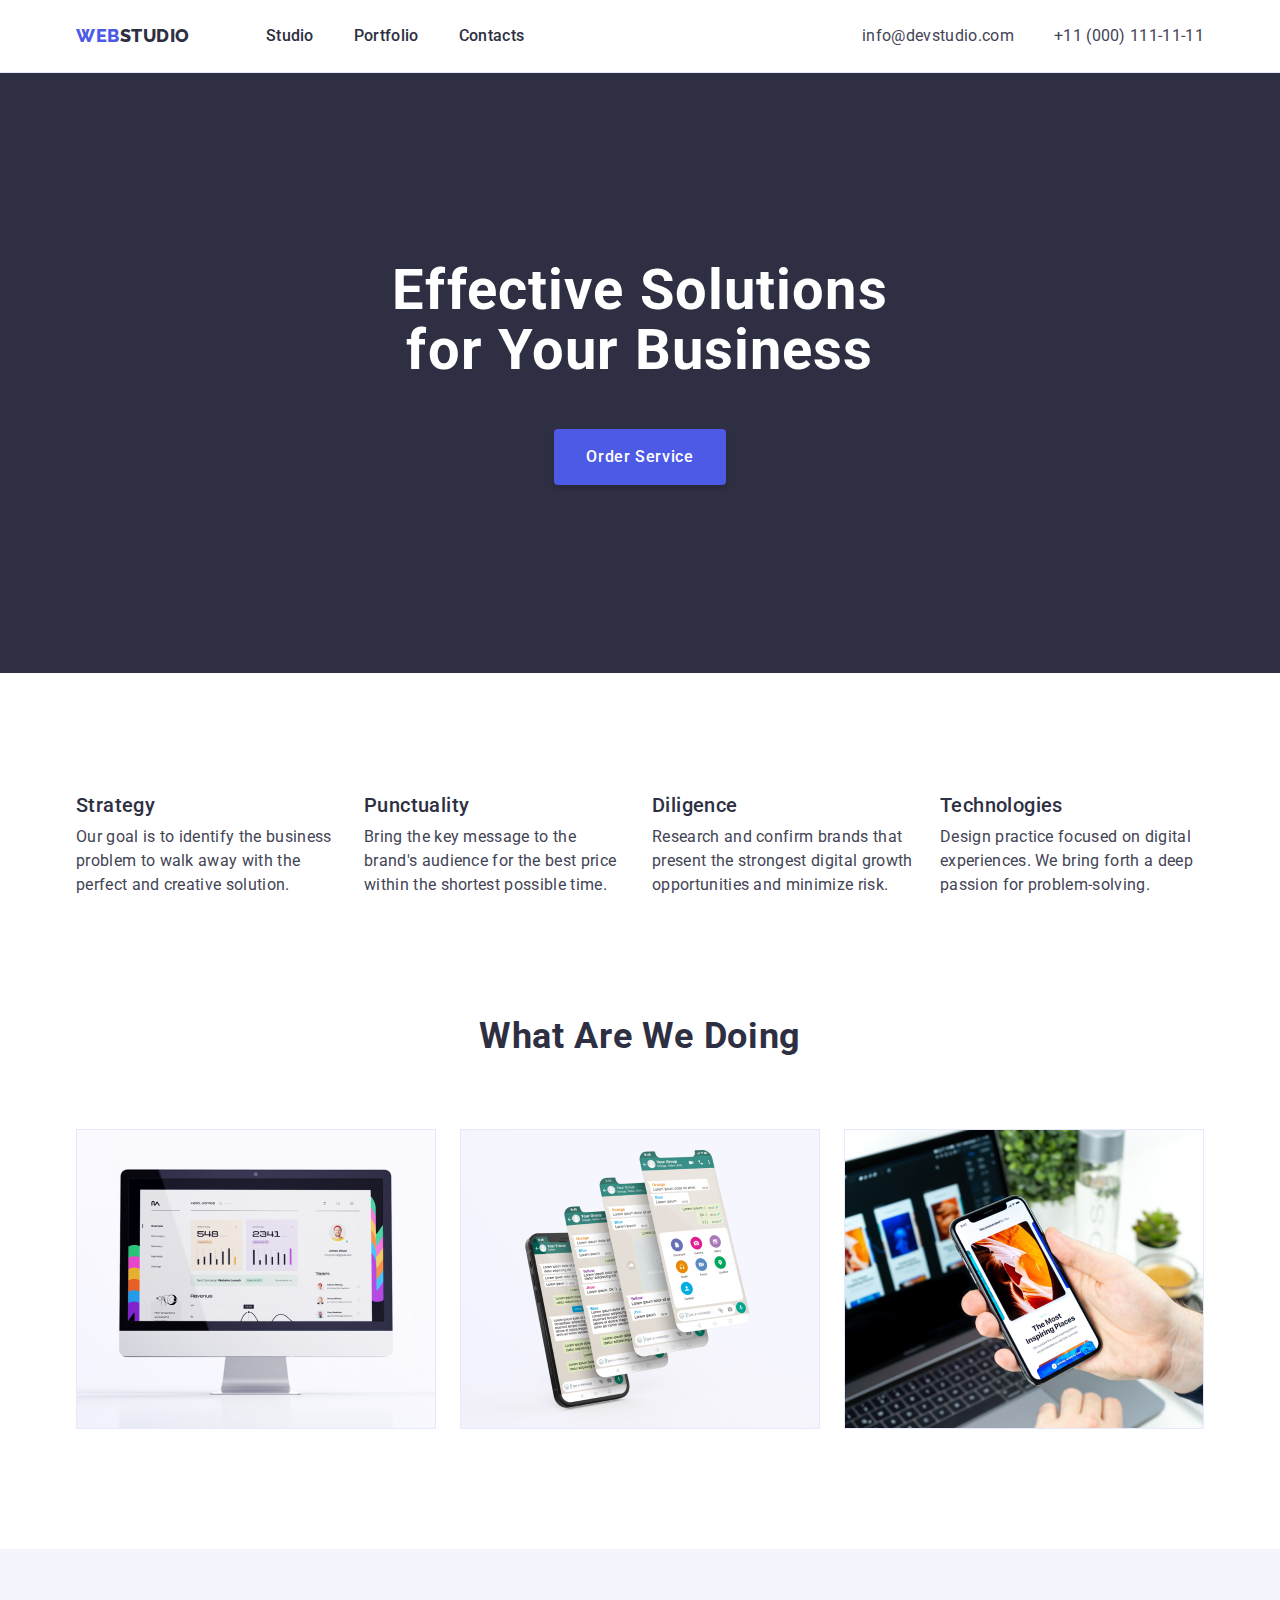
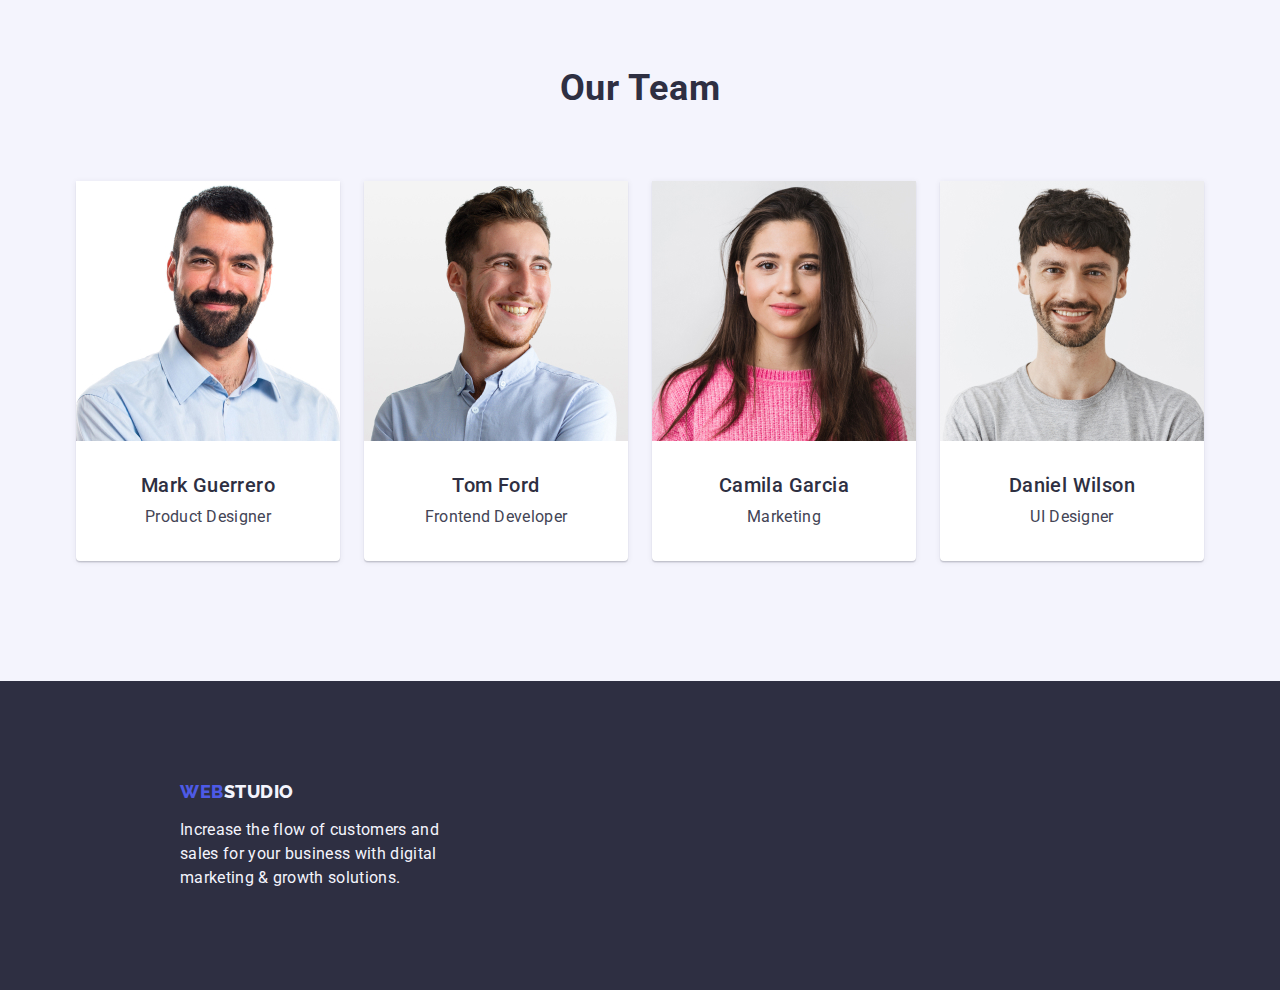
==== index.html @ e99a3bf4 "Initial commit" ====
<!DOCTYPE html>
<html lang="en">
  <head>
    <meta charset="UTF-8" />
    <meta name="viewport" content="width=device-width, initial-scale=1.0" />
    <title>Studio</title>
    <link rel="preconnect" href="https://fonts.googleapis.com" />
    <link rel="preconnect" href="https://fonts.gstatic.com" crossorigin />
    <link
      href="https://fonts.googleapis.com/css2?family=Raleway:wght@800&family=Roboto:wght@400;500;700;900&display=swap"
      rel="stylesheet"
    />
    <!-- Normalize -->
    <link
      rel="stylesheet"
      href="https://cdn.jsdelivr.net/npm/modern-normalize@2.0.0/modern-normalize.min.css"
    />
    <link rel="stylesheet" href="./css/styles.css"/>
  </head>
  <body>
    <!-- header -->
    <header class="header">
        
        <!-- navigation -->
        <div class="container header-div">
      <nav class="navigator">
        <a class="logo-header link" href="./index.html">Web<span class="logo-color">Studio</span></a>
        <ul class="menu list">
          <li class="menu-item"><a class="menu-link link" href="./index.html" >Studio</a></li>
          <li class="menu-item"><a class="menu-link link" href="./portfolio.html">Portfolio</a></li>
          <li class="menu-item"><a class="menu-link link" href="">Contacts</a></li>
        </ul>
      </nav>
      <address class="contact">
        <ul class="contact-list list">
          <li class="contact-item"><a class="contact-link link" href="mailto:info@devstudio.com">info@devstudio.com</a></li>
          <li class="contact-item"><a class="contact-link link" href="tel:+110001111111">+11 (000) 111-11-11</a></li>
        </ul>
      </address>
    </div>
    </header>
    <main>
        <!-- hero -->
      <section class="hero">
        <div class="container">
        <h1 class="hero-title">Effective Solutions for Your Business</h1>
        <button class="hero-button" type="button">Order Service</button>
      </div>
      </section>
      <!-- advantages -->
      <section class="advantages">
        <div class="container">
        <h2 class="advantages-title visually-hidden">our advantages</h2>
        <ul class="advantages-list list">
          <li class="advantages-item">
            <h3 class="subtitle">Strategy</h3>
            <p class="item-desc">
              Our goal is to identify the business problem to walk away with the
              perfect and creative solution.
            </p>
          </li>
          <li class="advantages-item">
            <h3 class="subtitle">Punctuality</h3>
            <p class="item-desc">
              Bring the key message to the brand's audience for the best price
              within the shortest possible time.
            </p>
          </li>
          <li class="advantages-item">
            <h3 class="subtitle">Diligence</h3>
            <p class="item-desc">
              Research and confirm brands that present the strongest digital
              growth opportunities and minimize risk.
            </p>
          </li>
          <li class="advantages-item">
            <h3 class="subtitle">Technologies</h3>
            <p class="item-desc">
              Design practice focused on digital experiences. We bring forth a
              deep passion for problem-solving.
            </p>
          </li>
        </ul>
      </div>
      </section>
      <!-- our work -->
      <section class="work">
        <div class="container">
        <h2 class="work-title">What are we doing</h2>
        <ul class="work-list list">
          <li class="work-item">
            <img class="work-pic"
              src="./images/main/img1.jpg"
              alt="image on display"
              width="360"
              height="300"
            />
          </li>
          <li class="work-item">
            <img class="work-pic"
              src="./images/main/img2.jpg"
              alt="image on phone display"
              width="360"
              height="300"
            />
          </li>
          <li class="work-item">
            <img class="work-pic"
              src="./images/main/img3.jpg"
              alt="image of notebook and phone"
              width="360"
              height="300"
            />
          </li>
        </ul>
      </div>
      </section>

      <!-- our team -->
      <section class="team">
        <div class="container">
        <h2 class="team-title">Our Team</h2>
        <ul class="team-list list">
          <li class="team-item">
            <img
              class="team-pic"
              src="./images/ourteam/photo.jpg"
              alt="Photo of emploiy"
              width="264"
              height="260"
            />
            <div class="team-card">
              <h3 class="team-subtitle">Mark Guerrero</h3>
              <p class="subtitle-desc">Product Designer</p>
            </div>
          </li>
          <li class="team-item">
            <img
              class="team-pic"
              src="./images/ourteam/photo1.jpg"
              alt="Photo of emploiy"
              width="264"
              height="260"
            />
            <div class="team-card">
              <h3 class="team-subtitle">Tom Ford</h3>
              <p class="subtitle-desc">Frontend Developer</p>
            </div>
          </li>
          <li class="team-item">
            <img
              class="team-pic"
              src="./images/ourteam/photo2.jpg"
              alt="Photo of emploiy"
              width="264"
              height="260"
            />
            <div class="team-card">
              <h3 class="team-subtitle">Camila Garcia</h3>
              <p class="subtitle-desc">Marketing</p>
            </div>
          </li>
          <li class="team-item">
            <img
              class="team-pic"
              src="./images/ourteam/photo3.jpg"
              alt="Photo of emploiy"
              width="264"
              height="260"
            />
            <div class="team-card">
              <h3 class="team-subtitle">Daniel Wilson</h3>
              <p class="subtitle-desc">UI Designer</p>
            </div>
          </li>
        </ul>
      </div>
      </section>
    </main>
    <!-- footer -->
    <footer class="footer">
      <div class="container footer-left">
      <a class="logo-footer link" href="./index.html"
        >Web<span class="logo-color-white">Studio</span></a>
          <p class="footer-text">
            Increase the flow of customers and sales for your business with
            digital marketing & growth solutions.
          </p>
        
      </div>
    </footer>
  </body>
</html>
---- css/styles.css ----
:root {
  /* Colors */
  --primary-brand: #4D5AE5;
  --pressed-state: #404BBF;
  --dark: #2E2F42;
  --success: #31D0AA;
  --text: #434455;
  --subtitle-text: #8E8F99;
  --accent: #ECF1F4;
  --accent-secondary: #e7e9fc;
  --light: #F4F4FD;
  --modal-overlay: rgba(46, 47, 66, 0.4);
  --hero-background: rgba(46, 47, 66, 0.7);
  --white-background: #ffffff;
  --modal-background: #FCFCFC;

  --indent: 24px;
  /* --items: 3; */
  /* fonts */
  --primary-font: 'Roboto', sans-serif;
}

/* basic style */
body {
  font-family: var(--primary-font);
  color: var(--text, #434455);
  background-color: var(--white-background, #ffffff);
}

h1,
h2,
h3,
h4,
h5,
h6 {
  color: var(--dark, #2E2F42);
}

h1,
h2,
h3,
h4,
h5,
h6,
p {
  margin: 0;
}

a {
  text-decoration: none;
  color: currentColor;
}

ul {
  list-style: none;
  padding: 0;
  margin: 0;
}

.img {
  display: block;
  max-width: 100%;
  height: auto;
}

button {
  font-family: inherit;
  color: inherit;
  cursor: pointer;
}

.link {
  text-decoration: none;

}

.list {
  list-style: none;
  margin: 0;
  padding: 0;
}

img {
  display: block;
  /* width: 100%;
    height: auto; */
}

.visually-hidden {
  position: absolute;
  white-space: nowrap;
  width: 1px;
  height: 1px;
  overflow: hidden;
  border: 0;
  padding: 0;
  clip: rect(0 0 0 0);
  clip-path: inset(50%);
  margin: -1px;
}

.container {
  width: 1158px;
  padding-left: 15px;
  padding-right: 15px;
  margin-left: auto;
  margin-right: auto;
}

/* flex grid */
.card-set {
  display: flex;
  flex-wrap: wrap;
  gap: var(--indent)
}

.card-set-items {
  flex-basis: calc((100% - var(--indent) * (var(--items) - 1) / var(--items)));
}

/* header */

.header {
  border-bottom: 1px solid #e7e9fc;
}

.header-div {
  display: flex;
  align-items: center;
  /* padding-bottom: 24px;
padding-top: 24px; */

}

.logo-header {
  font-family: 'Raleway', sans-serif;
  color: var(--primary-brand, #4D5AE5);
  font-size: 18px;
  font-weight: 800;
  line-height: 1.17;
  letter-spacing: 0.03em;
  text-transform: uppercase;
  margin-right: 76px;
  padding-bottom: 24px;
  padding-top: 24px;
}

.logo-color {
  color: var(--dark, #2E2F42);
}


.navigator {
  display: flex;
  align-items: center;

  /* padding-bottom: 24px;
padding-top: 24px; */


}

.menu {
  display: flex;
  gap: 40px;
}

.menu-item {

}

.menu-link {

  font-size: 16px;
  font-weight: 500;
  line-height: 1.5;
  letter-spacing: 0.02em;
  color: var(--dark, #2E2F42);

  padding-top: 24px;
  padding-bottom: 24px;
}

.menu-link:hover,
.menu-link:focus {
  color: var(--pressed-state, #404BBF);
}

.contact {
  font-style: normal;
  margin-left: auto;
}

.contact-list {
  display: flex;
  gap: 40px;
}

.contact-item {
  padding-top: 24px;
  padding-bottom: 24px;
}

.contact-link {
  font-size: 16px;
  line-height: 24px;
  letter-spacing: 0.32px;
  color: var(--text, #434455);
}

.contact-link:hover,
.contact-link:focus {
  color: var(--pressed-state, #404BBF);
}

/* HERO */
.hero {
  background-color: var(--dark, #2E2F42);
  padding-bottom: 188px;
  padding-top: 188px;
}

.hero-title {
  font-size: 56px;
  font-weight: 700;
  line-height: 1.07;
  letter-spacing: 0.02em;
  color: var(--white-background, #FFF);
  text-align: center;

  max-width: 496px;
  text-align: center;
  margin-left: auto;
  margin-right: auto;
  margin-bottom: 48px;
}

.hero-button {
  font-size: 16px;
  font-weight: 500;
  line-height: 1.5;
  letter-spacing: 0.04em;
  color: var(--white-background, #FFF);
  background-color: var(--primary-brand, #4D5AE5);

  display: block;
  padding: 16px 32px;
  min-width: 169px;
  height: 56px;
  margin-left: auto;
  margin-right: auto;
  border: none;
  border-radius: 4px;
  background: var(--iris, #4D5AE5);
  box-shadow: 0px 4px 4px 0px rgba(0, 0, 0, 0.15);
}

.hero-button:hover,
.hero-button:focus {
  background-color: var(--pressed-state, #404BBF);
}

/* Advantages */
.advantages {
  padding-top: 120px;
  padding-bottom: 120px;

}

.advantages-title {}

.advantages-list {
  display: flex;
  gap: 24px;

}

.advantages-item {
  flex-basis: calc((100% - 72px) / 4);
}

.subtitle {
  font-size: 20px;
  font-weight: 500;
  line-height: 1.2;
  letter-spacing: 0.02em;
  margin-bottom: 8px;
}

.item-desc {
  font-size: 16px;
  line-height: 1.5;
  letter-spacing: 0.02em;
}

/* Our works */
.work {
  padding-bottom: 120px;
}

.work-title {
  text-align: center;
  font-size: 36px;
  font-weight: 700;
  line-height: 1.11;
  letter-spacing: 0.02em;
  text-transform: capitalize;

  margin-bottom: 72px;
  margin-left: auto;
  margin-right: auto;
}

.work-list {
  display: flex;
  gap: 24px;
}

.work-item {
  flex-basis: calc((100% - 3 * 16px) / 3);
}

.work-pic {}


/* Our team */
.team {
  background-color: var(--light, #F4F4FD);
  padding-top: 120px;
  padding-bottom: 120px;
}

.team-title {
  text-align: center;
  font-size: 36px;
  font-weight: 700;
  line-height: 1.11;
  letter-spacing: 0.02em;
  text-transform: capitalize;
  margin-bottom: 72px;
}

.team-list {
  display: flex;
  gap: 24px;
}

.team-item {
  flex-basis: calc((100% - 3 * 24px) / 4);
  background-color: var(--white-background, #ffffff);
  box-shadow: 0px 2px 1px 0px rgba(46, 47, 66, 0.08), 0px 1px 1px 0px rgba(46, 47, 66, 0.16), 0px 1px 6px 0px rgba(46, 47, 66, 0.08);
  border-radius: 0px 0px 4px 4px;
}

.img {
  display: block;
}


/* .team-pic {
} */
.team-subtitle {
  text-align: center;
  font-size: 20px;
  font-weight: 500;
  line-height: 1.2;
  letter-spacing: 0.02em;

  margin-bottom: 8px;
}

.subtitle-desc {
  text-align: center;
  font-size: 16px;
  line-height: 1.5;
  letter-spacing: 0.02em;
}

.team-card {
  padding: 32px 16px;
}

/* footer */
.footer {
  background-color: var(--dark, #2E2F42);
  padding-top: 100px;
  padding-bottom: 100px;
}

.logo-footer {
  font-family: 'Raleway', sans-serif;
  color: var(--primary-brand, #4D5AE5);
  font-size: 18px;
  font-weight: 800;
  line-height: 1.17;
  letter-spacing: 0.03em;
  text-transform: uppercase;

  display: inline-block;
  margin-bottom: 16px;
}

.logo-color-white {
  color: var(--light, #F4F4FD)
}

.footer-text {
  color: var(--light, #F4F4FD);
  font-size: 16px;
  line-height: 1.5;
  letter-spacing: 0.02em;

  max-width: 264px;
}

.footer-left {
  margin-left: 165px;
}

/* portfolio */
.portfolio {
  padding-top: 96px;
  padding-bottom: 120px;
}
.main-title {}

.menu-list {
  display: flex;
  gap: 24px;
  margin-bottom: 72px;
  justify-content: center; 
}

.menu-items {
  
}

.menu-btn-item {
  color: var(--primary-brand, #4D5AE5);
  background-color: var(--light, #F4F4FD);
  border: 1px solid var(--accent-secondary, #e7e9fc);
  border-radius: 4px; 
  padding: 12px 24px;

  text-align: center;
  font-size: 16px;
  font-weight: 500;
  line-height: 1.5;
  letter-spacing: 0.04em;
 
}

.menu-btn-item:hover,
.menu-btn-item:focus {
  color: var(--white-background, #FFF);
  background-color: var(--pressed-state, #404BBF);
  border: 1px solid transparent;
}

/* gallery */

.gallety-list {
  display: flex;
  flex-wrap: wrap;
  column-gap: 24px;
  row-gap: 48px; 
}

.gallety-item {
  width: calc((100% - 48px) / 3)
}

.gallery-img {}

.gallery-box {
  padding: 32px 16px;
  border: 1px solid #e7e9fc;
  border-top: none; 
}

.gallery-title {
  font-size: 20px;
  font-weight: 500;
  line-height: 1.2;
  letter-spacing: 0.02em;
  margin-bottom: 8px
}

.gallery-desc {
  font-size: 16px;
  line-height: 1.5;
  letter-spacing: 0.02em;

}
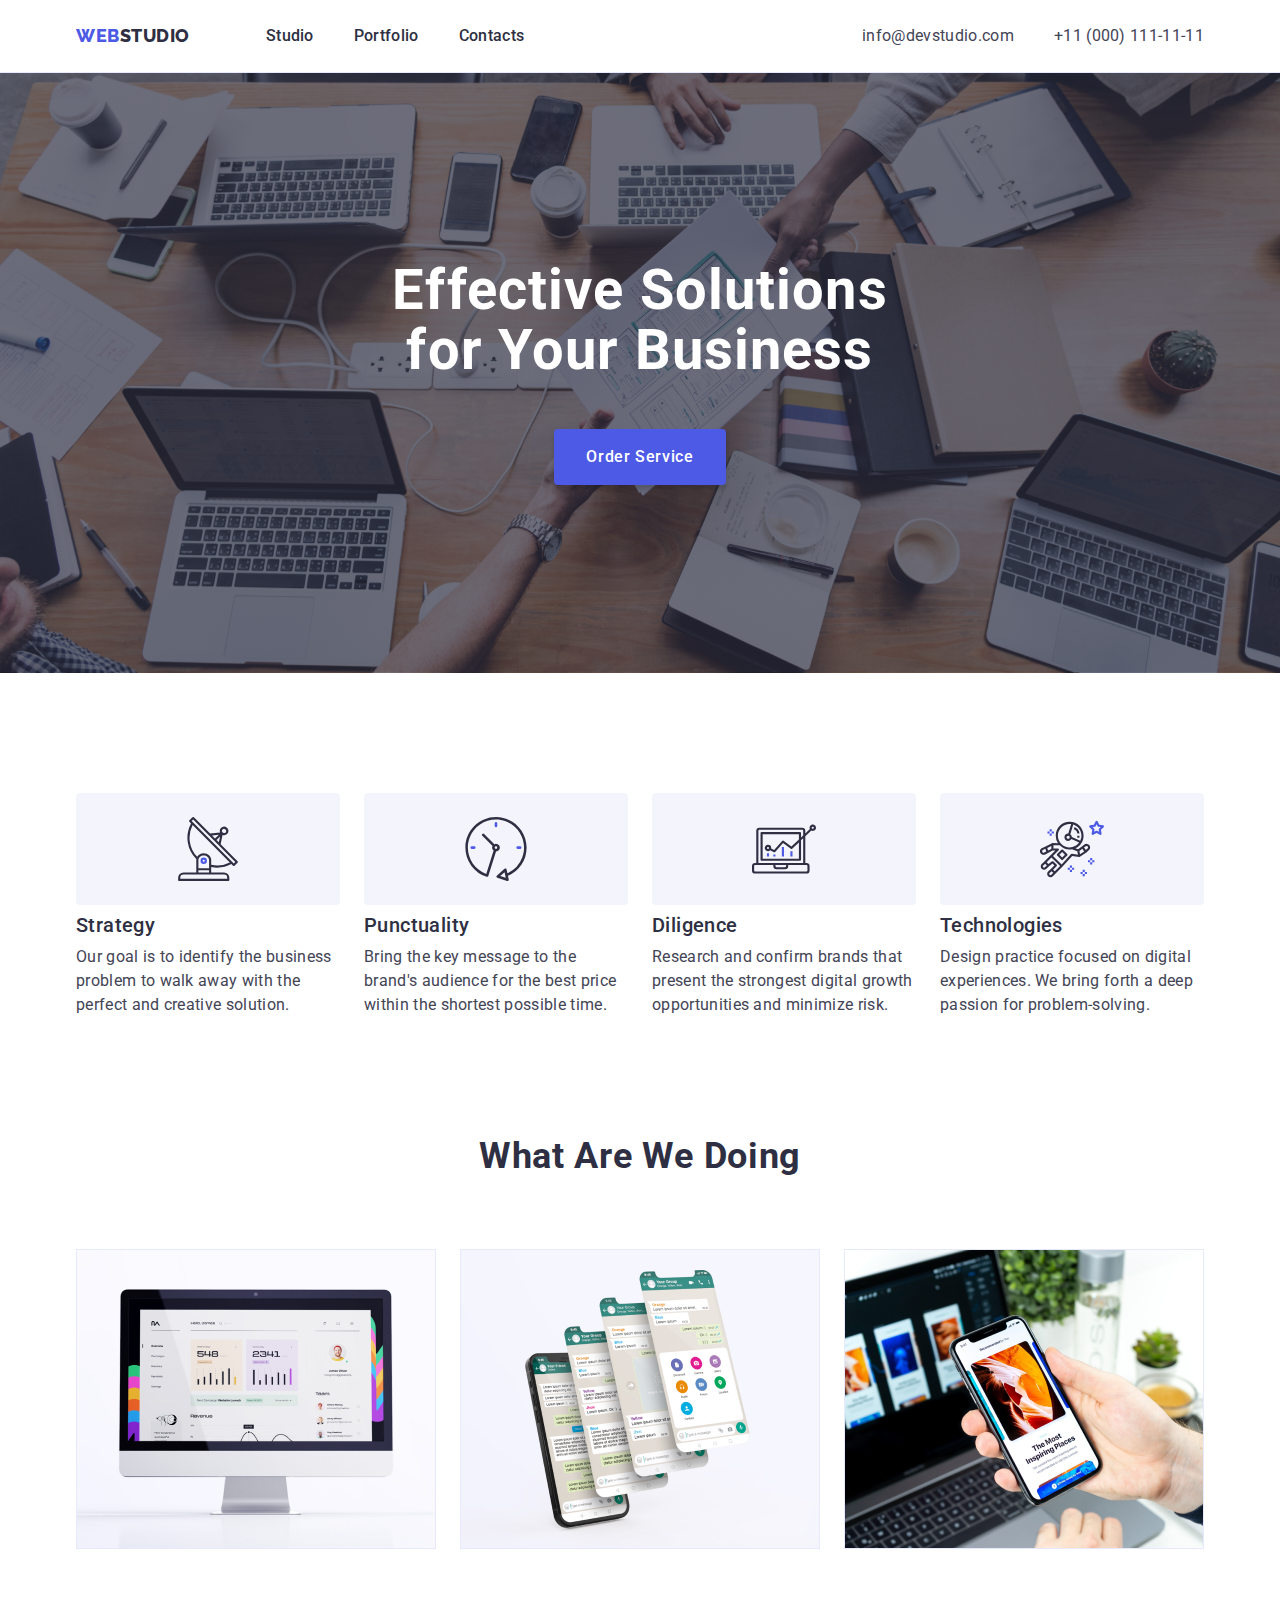
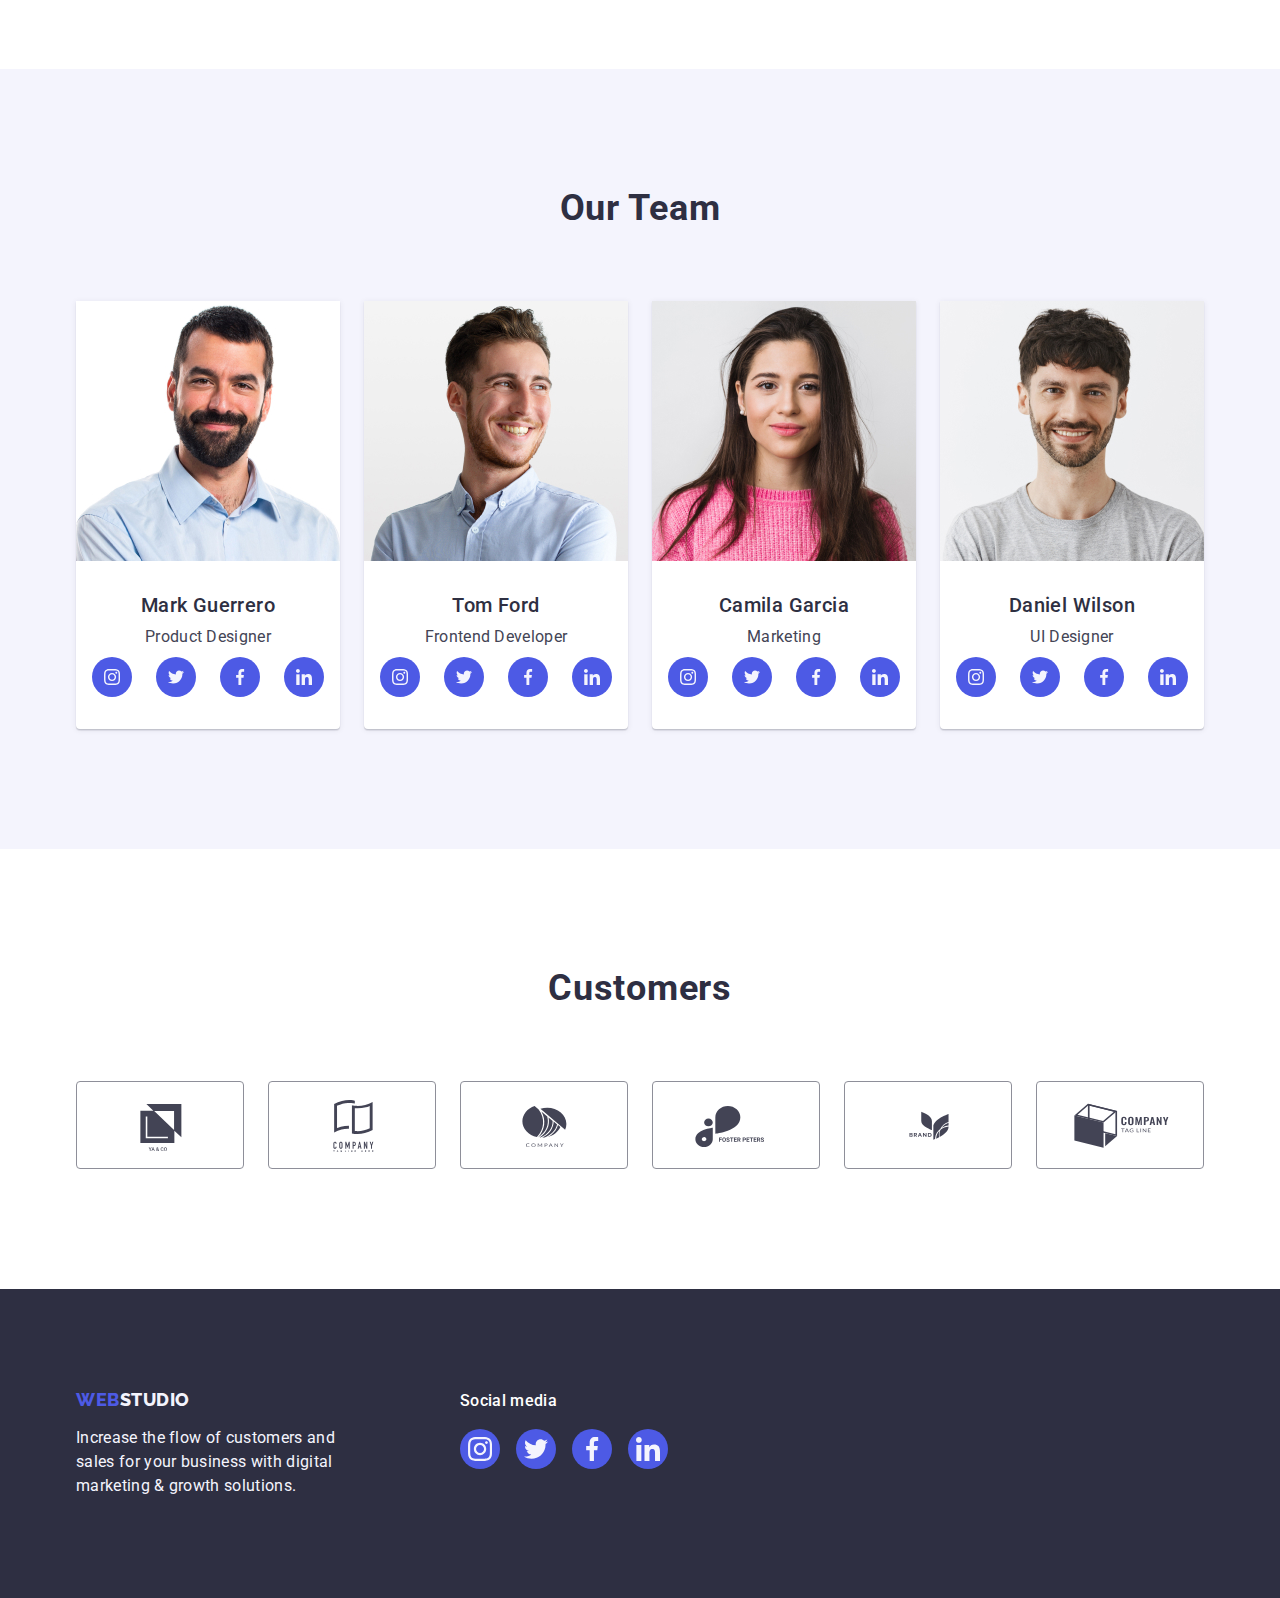
==== commit 2d0ce75a: "icons" ====
--- a/index.html
+++ b/index.html
@@ -53,6 +53,11 @@
         <h2 class="advantages-title visually-hidden">our advantages</h2>
         <ul class="advantages-list list">
           <li class="advantages-item">
+            <div class="advantages-pic">
+              <svg class="advantages-icon" width="64" height="64">
+                <use href="./images/icons.svg#antenna"></use>
+              </svg>
+            </div>
             <h3 class="subtitle">Strategy</h3>
             <p class="item-desc">
               Our goal is to identify the business problem to walk away with the
@@ -60,6 +65,11 @@
             </p>
           </li>
           <li class="advantages-item">
+            <div class="advantages-pic">
+              <svg class="advantages-icon" width="64" height="64">
+                <use href="./images/icons.svg#clock"></use>
+              </svg>
+            </div>
             <h3 class="subtitle">Punctuality</h3>
             <p class="item-desc">
               Bring the key message to the brand's audience for the best price
@@ -67,6 +77,11 @@
             </p>
           </li>
           <li class="advantages-item">
+            <div class="advantages-pic">
+              <svg class="advantages-icon" width="64" height="64">
+                <use href="./images/icons.svg#diagram"></use>
+              </svg>
+            </div>
             <h3 class="subtitle">Diligence</h3>
             <p class="item-desc">
               Research and confirm brands that present the strongest digital
@@ -74,6 +89,11 @@
             </p>
           </li>
           <li class="advantages-item">
+            <div class="advantages-pic">
+              <svg class="advantages-icon" width="64" height="64">
+                <use href="./images/icons.svg#astronaut"></use>
+              </svg>
+            </div>
             <h3 class="subtitle">Technologies</h3>
             <p class="item-desc">
               Design practice focused on digital experiences. We bring forth a
@@ -132,6 +152,36 @@
             <div class="team-card">
               <h3 class="team-subtitle">Mark Guerrero</h3>
               <p class="subtitle-desc">Product Designer</p>
+              <ul class="social">
+                <li class="social-item">
+                  <a class="social-link" href="https://www.instagram.com/" target="_blank" rel="noopener noreferrer" aria-label="Instagram icon">
+                    <svg class="social-icon" width="16" height="16">
+                      <use href="./images/icons.svg#icon-instagram"></use>
+                    </svg>
+                  </a>
+                </li>
+                <li class="social-item">
+                  <a class="social-link" href="https://twitter.com/" target="_blank" rel="noopener noreferrer" aria-label="Twitter icon">
+                    <svg class="social-icon" width="16" height="16">
+                      <use href="./images/icons.svg#icon-twitter"></use>
+                    </svg>
+                  </a>
+                </li>
+                <li class="social-item">
+                  <a class="social-link" href="https://www.facebook.com/" target="_blank" rel="noopener noreferrer" aria-label="Facebook icon">
+                    <svg class="social-icon" width="16" height="16">
+                      <use href="./images/icons.svg#icon-facebook"></use>
+                    </svg>
+                  </a>
+                </li>
+                <li class="social-item">
+                  <a class="social-link" href="https://www.linkedin.com/" target="_blank" rel="noopener noreferrer" aria-label="Linedin icon">
+                    <svg class="social-icon" width="16" height="16">
+                      <use href="./images/icons.svg#icon-linkedin"></use>
+                    </svg>
+                  </a>
+                </li>
+              </ul>
             </div>
           </li>
           <li class="team-item">
@@ -144,7 +194,37 @@
             />
             <div class="team-card">
               <h3 class="team-subtitle">Tom Ford</h3>
-              <p class="subtitle-desc">Frontend Developer</p>
+              <p class="subtitle-desc">Frontend Developer</p> 
+              <ul class="social">
+                <li class="social-item">
+                  <a class="social-link" href="https://www.instagram.com/" target="_blank" ref="noopener noreferrer" aria-label="Instagram icon">
+                    <svg class="social-icon" width="16" height="16">
+                      <use href="./images/icons.svg#icon-instagram"></use>
+                    </svg>
+                  </a>
+                </li>
+                <li class="social-item">
+                  <a class="social-link" href="https://twitter.com/" target="_blank" ref="noopener noreferrer" aria-label="Twitter icon">
+                    <svg class="social-icon" width="16" height="16">
+                      <use href="./images/icons.svg#icon-twitter"></use>
+                    </svg>
+                  </a>
+                </li>
+                <li class="social-item">
+                  <a class="social-link" href="https://www.facebook.com/" target="_blank" ref="noopener noreferrer" aria-label="Facebook icon">
+                    <svg class="social-icon" width="16" height="16">
+                      <use href="./images/icons.svg#icon-facebook"></use>
+                    </svg>
+                  </a>
+                </li>
+                <li class="social-item">
+                  <a class="social-link" href="https://www.linkedin.com/" target="_blank" ref="noopener noreferrer" aria-label="Linedin icon">
+                    <svg class="social-icon" width="16" height="16">
+                      <use href="./images/icons.svg#icon-linkedin"></use>
+                    </svg>
+                  </a>
+                </li>
+              </ul>
             </div>
           </li>
           <li class="team-item">
@@ -158,6 +238,36 @@
             <div class="team-card">
               <h3 class="team-subtitle">Camila Garcia</h3>
               <p class="subtitle-desc">Marketing</p>
+               <ul class="social">
+                <li class="social-item">
+                  <a class="social-link" href="https://www.instagram.com/" target="_blank" ref="noopener noreferrer" aria-label="Instagram icon">
+                    <svg class="social-icon" width="16" height="16">
+                      <use href="./images/icons.svg#icon-instagram"></use>
+                    </svg>
+                  </a>
+                </li>
+                <li class="social-item">
+                  <a class="social-link" href="https://twitter.com/" target="_blank" ref="noopener noreferrer" aria-label="Twitter icon">
+                    <svg class="social-icon" width="16" height="16">
+                      <use href="./images/icons.svg#icon-twitter"></use>
+                    </svg>
+                  </a>
+                </li>
+                <li class="social-item">
+                  <a class="social-link" href="https://www.facebook.com/" target="_blank" ref="noopener noreferrer" aria-label="Facebook icon">
+                    <svg class="social-icon" width="16" height="16">
+                      <use href="./images/icons.svg#icon-facebook"></use>
+                    </svg>
+                  </a>
+                </li>
+                <li class="social-item">
+                  <a class="social-link" href="https://www.linkedin.com/" target="_blank" ref="noopener noreferrer" aria-label="Linedin icon">
+                    <svg class="social-icon" width="16" height="16">
+                      <use href="./images/icons.svg#icon-linkedin"></use>
+                    </svg>
+                  </a>
+                </li>
+              </ul>
             </div>
           </li>
           <li class="team-item">
@@ -171,23 +281,137 @@
             <div class="team-card">
               <h3 class="team-subtitle">Daniel Wilson</h3>
               <p class="subtitle-desc">UI Designer</p>
+              <ul class="social">
+                <li class="social-item">
+                  <a class="social-link" href="https://www.instagram.com/" target="_blank" ref="noopener noreferrer" aria-label="Instagram icon">
+                    <svg class="social-icon" width="16" height="16">
+                      <use href="./images/icons.svg#icon-instagram"></use>
+                    </svg>
+                  </a>
+                </li>
+                <li class="social-item">
+                  <a class="social-link" href="https://twitter.com/" target="_blank" ref="noopener noreferrer" aria-label="Twitter icon">
+                    <svg class="social-icon" width="16" height="16">
+                      <use href="./images/icons.svg#icon-twitter"></use>
+                    </svg>
+                  </a>
+                </li>
+                <li class="social-item">
+                  <a class="social-link" href="https://www.facebook.com/" target="_blank" ref="noopener noreferrer" aria-label="Facebook icon">
+                    <svg class="social-icon" width="16" height="16">
+                      <use href="./images/icons.svg#icon-facebook"></use>
+                    </svg>
+                  </a>
+                </li>
+                <li class="social-item">
+                  <a class="social-link" href="https://www.linkedin.com/" target="_blank" ref="noopener noreferrer" aria-label="Linedin icon">
+                    <svg class="social-icon" width="16" height="16">
+                      <use href="./images/icons.svg#icon-linkedin"></use>
+                    </svg>
+                  </a>
+                </li>
+              </ul>
             </div>
           </li>
         </ul>
       </div>
+      </section>
+      <!-- customers -->
+      <section class="customers">
+        <div class="container">
+          <h2 class="customers-title">Customers</h2>
+          <ul class="customers-list">
+            <li class="customers-items">
+              <a href="" class="customers-link">
+                <svg class="customers-icon" width="104" height="56">
+                  <use href="./images/icons.svg#Logoclient-1"></use>
+                </svg>
+              </a>
+            </li>
+            <li class="customers-items">
+              <a href="" class="customers-link">
+                <svg class="customers-icon" width="104" height="56">
+                  <use href="./images/icons.svg#Logoclient-2"></use>
+                </svg>
+              </a>
+            </li>
+            <li class="customers-items">
+              <a href="" class="customers-link">
+                <svg class="customers-icon" width="104" height="56">
+                  <use href="./images/icons.svg#Logoclient-3"></use>
+                </svg>
+              </a>
+            </li>
+            <li class="customers-items">
+              <a href="" class="customers-link">
+                <svg class="customers-icon" width="104" height="56">
+                  <use href="./images/icons.svg#Logoclient-4"></use>
+                </svg>
+              </a>
+            </li>
+            <li class="customers-items">
+              <a href="" class="customers-link">
+                <svg class="customers-icon" width="104" height="56">
+                  <use href="./images/icons.svg#Logoclient-5"></use>
+                </svg>
+              </a>
+            </li>
+            <li class="customers-items">
+              <a href="" class="customers-link">
+                <svg class="customers-icon" width="104" height="56">
+                  <use href="./images/icons.svg#Logoclient-6"></use>
+                </svg>
+              </a>
+            </li>
+          </ul>
+        </div>
       </section>
     </main>
     <!-- footer -->
     <footer class="footer">
-      <div class="container footer-left">
+      <div class="container footer-flex">
+      <div class="footer-left">
       <a class="logo-footer link" href="./index.html"
         >Web<span class="logo-color-white">Studio</span></a>
           <p class="footer-text">
             Increase the flow of customers and sales for your business with
             digital marketing & growth solutions.
           </p>
-        
       </div>
+      <div class="footer-right">
+        <p class="footer-media">Social media</p>
+      <ul class="media">
+        <li class="media-item">
+          <a class="media-link" href="https://www.instagram.com/" target="_blank" rel="noopener noreferrer" aria-label="Instagram icon">
+            <svg class="social-icon" width="24" height="24">
+              <use href="./images/icons.svg#icon-instagram"></use>
+            </svg>
+          </a>
+        </li>
+        <li class="media-item">
+          <a class="media-link" href="https://twitter.com/" target="_blank" rel="noopener noreferrer" aria-label="Twitter icon">
+            <svg class="social-icon" width="24" height="24">
+              <use href="./images/icons.svg#icon-twitter"></use>
+            </svg>
+          </a>
+        </li>
+        <li class="media-item">
+          <a class="media-link" href="https://www.facebook.com/" target="_blank" rel="noopener noreferrer" aria-label="Facebook icon">
+            <svg class="social-icon" width="24" height="24">
+              <use href="./images/icons.svg#icon-facebook"></use>
+            </svg>
+          </a>
+        </li>
+        <li class="media-item">
+          <a class="media-link" href="https://www.linkedin.com/" target="_blank" rel="noopener noreferrer" aria-label="Linedin icon">
+            <svg class="social-icon" width="24" height="24">
+              <use href="./images/icons.svg#icon-linkedin"></use>
+            </svg>
+          </a>
+        </li>
+      </ul>
+    </div>
+    </div>
     </footer>
   </body>
 </html>
--- a/css/styles.css
+++ b/css/styles.css
@@ -216,6 +216,12 @@
 /* HERO */
 .hero {
   background-color: var(--dark, #2E2F42);
+  background-image:linear-gradient(rgba(46, 47, 66, 0.70), rgba(46, 47, 66, 0.70)), url('../images/people-office.jpg');
+  background-repeat: no-repeat;
+  background-size: cover;
+  max-width: 1440px;
+  margin: 0 auto;
+  background-position: center;
   padding-bottom: 188px;
   padding-top: 188px;
 }
@@ -271,9 +277,25 @@
 
 .advantages-list {
   display: flex;
-  gap: 24px;
-
-}
+  gap: 24px;}
+
+.advantages-pic {
+  display: flex;
+  justify-content: center;
+  align-items: center;
+  width: 264px;
+  height: 112px;
+
+  background-color: var(--light);
+  border-radius: 4px;
+  margin-bottom: 8px;
+}
+
+
+.advantages-icon{
+  fill: #404BBF;
+}
+
 
 .advantages-item {
   flex-basis: calc((100% - 72px) / 4);
@@ -368,16 +390,100 @@
 
   margin-bottom: 8px;
 }
+/* Social icons */
+.social {
+  display: flex;
+  justify-content: center;
+  gap: 24px;
+
+}
+.social-item {
+
+}
+.social-link{
+  display: flex;
+  justify-content: center;
+  align-items: center;
+  width: 40px;
+  height: 40px;
+
+  background-color: var(--primary-brand);
+  border-radius: 50%;
+
+}
+.social-link:hover,
+.social-link:focus{
+  background-color: var(--success);
+}
+.social-icon {
+  fill: var(--light);
+}
+
 
 .subtitle-desc {
   text-align: center;
   font-size: 16px;
   line-height: 1.5;
   letter-spacing: 0.02em;
+  margin-bottom: 8px;
 }
 
 .team-card {
   padding: 32px 16px;
+}
+
+/* CUSTOMERS */
+
+.customers {
+  padding-top: 120px;
+  padding-bottom: 120px;
+}
+
+.customers-title{
+font-size: 36px;
+font-weight: 700;
+line-height: 1.11;
+letter-spacing: 0.02em;
+text-align: center;
+text-transform: capitalize;
+
+margin-bottom: 72px;
+}
+
+.customers-list {
+  display: flex;
+  justify-content: center;
+  gap: 24px;
+
+
+}
+
+.customers-items {
+
+}
+
+.customers-link {
+  display: flex;
+  justify-content: center;
+  align-items: center;
+  width: 168px;
+  height: 88px;
+
+
+  border-radius: 4px;
+  border: 1px solid var(--subtitle-text);
+}
+.customers-icon {
+  fill: var(--text);
+}
+.customers-link:hover,
+.customers-link:focus{
+  border-color: var(--pressed-state);
+
+}
+.customers-link:hover .customers-icon,
+.customers-link:focus .customers-icon{
+  fill: var(--pressed-state);
 }
 
 /* footer */
@@ -385,6 +491,14 @@
   background-color: var(--dark, #2E2F42);
   padding-top: 100px;
   padding-bottom: 100px;
+}
+.footer-flex{
+  display: flex;
+  gap: 120px;
+
+}
+.footer-left {
+
 }
 
 .logo-footer {
@@ -413,9 +527,46 @@
   max-width: 264px;
 }
 
-.footer-left {
-  margin-left: 165px;
-}
+.footer-right {}
+
+.footer-media {
+font-size: 16px;
+font-weight: 500;
+line-height: 1.5;
+letter-spacing: 0.02em;
+color: var(--white-background);
+
+margin-bottom: 16px;
+}
+
+.media {
+  display: flex;
+  justify-content: center;
+  gap: 16px;
+
+}
+.social-item {
+
+}
+.media-link{
+  display: flex;
+  justify-content: center;
+  align-items: center;
+  width: 40px;
+  height: 40px;
+
+  background-color: var(--primary-brand);
+  border-radius: 50%;
+
+}
+.media-link:hover,
+.media-link:focus{
+  background-color: var(--success);
+}
+
+
+
+
 
 /* portfolio */
 .portfolio {
@@ -455,19 +606,23 @@
   color: var(--white-background, #FFF);
   background-color: var(--pressed-state, #404BBF);
   border: 1px solid transparent;
+  box-shadow: 0px 2px 2px 0px rgba(0, 0, 0, 0.12), 0px 2px 1px 0px rgba(0, 0, 0, 0.08), 0px 3px 1px 0px rgba(0, 0, 0, 0.10);
+
 }
 
 /* gallery */
 
-.gallety-list {
+.gallery-list {
   display: flex;
   flex-wrap: wrap;
   column-gap: 24px;
   row-gap: 48px; 
 }
 
-.gallety-item {
-  width: calc((100% - 48px) / 3)
+.gallery-item {
+width: calc((100% - 48px) / 3);
+
+background-color: var(--white-background) #FFF;
 }
 
 .gallery-img {}
@@ -475,7 +630,16 @@
 .gallery-box {
   padding: 32px 16px;
   border: 1px solid #e7e9fc;
-  border-top: none; 
+  border-top: none;
+}
+.link{
+  box-shadow: none;
+}
+
+.gallery-item:hover,
+.gallery-item:focus {
+  box-shadow: 0px 2px 1px 0px rgba(46, 47, 66, 0.08), 0px 1px 1px 0px rgba(46, 47, 66, 0.16), 0px 1px 6px 0px rgba(46, 47, 66, 0.08);
+  cursor: pointer;
 }
 
 .gallery-title {
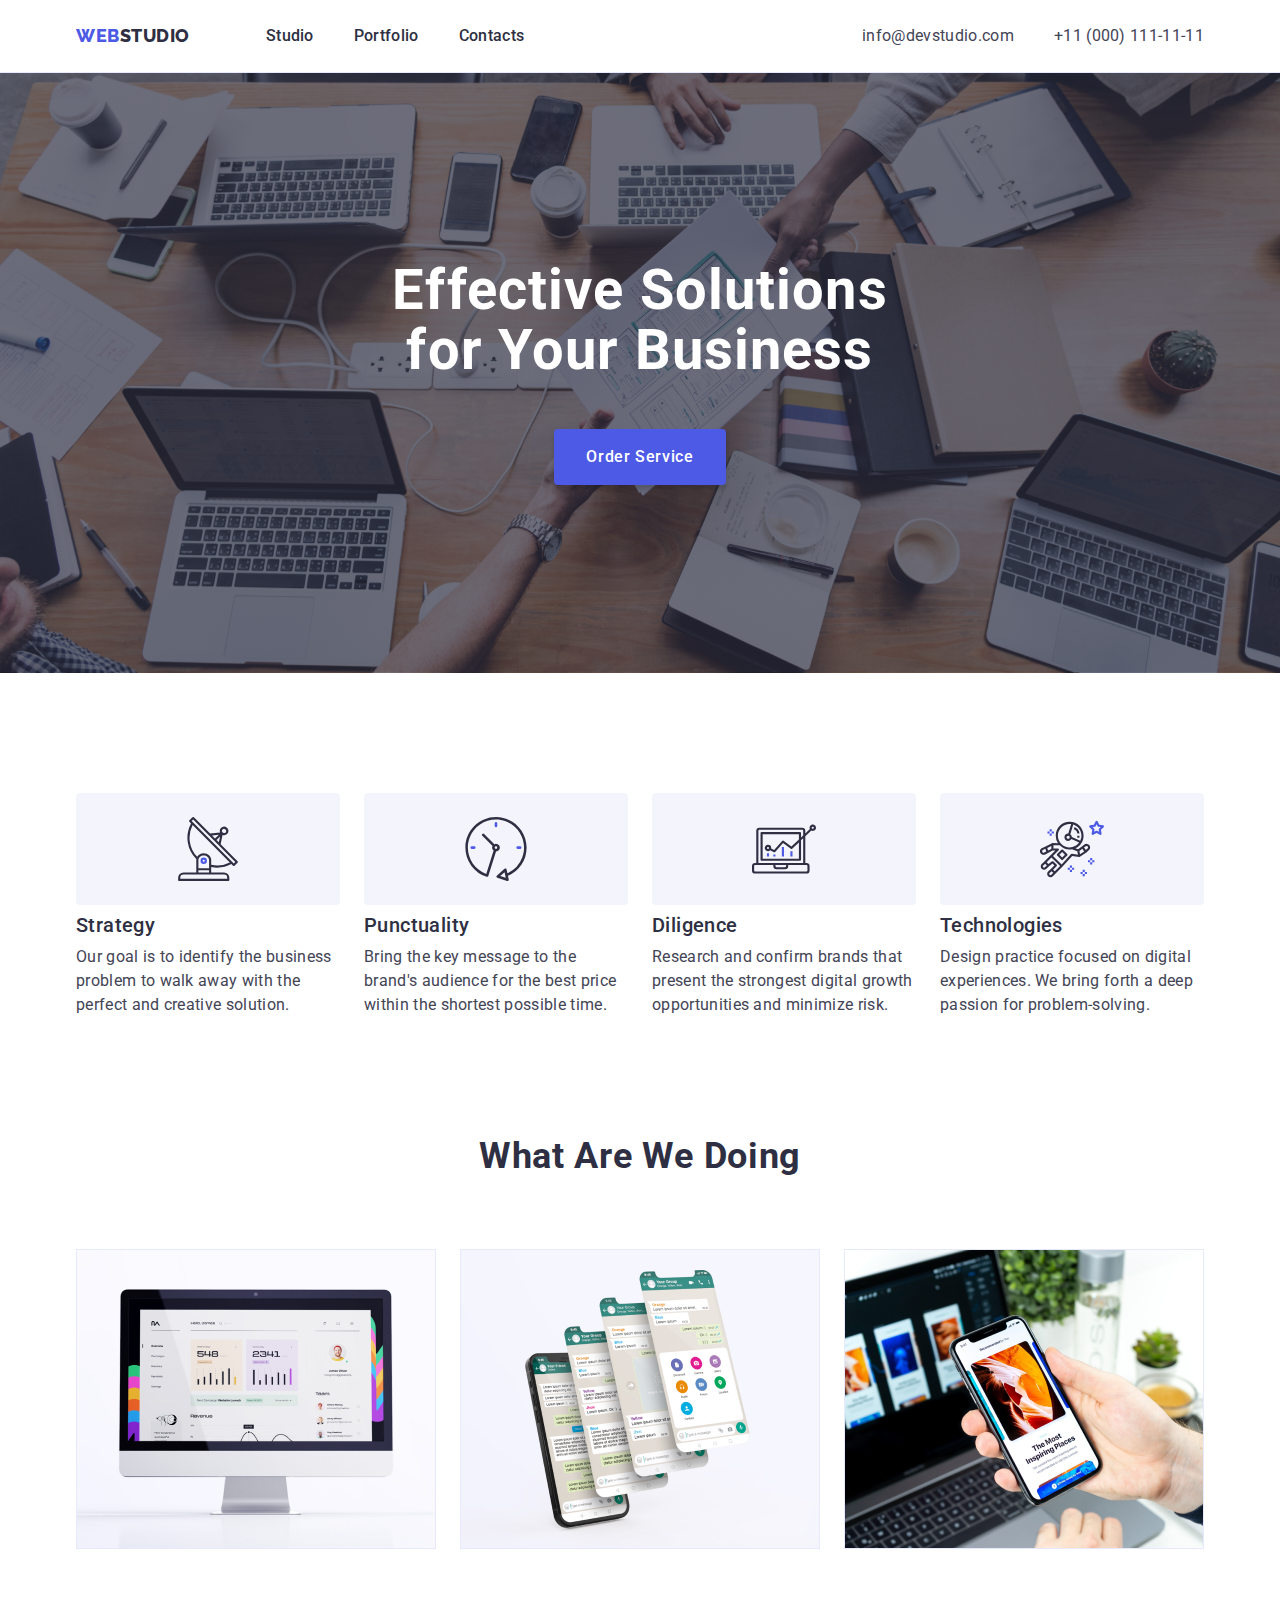
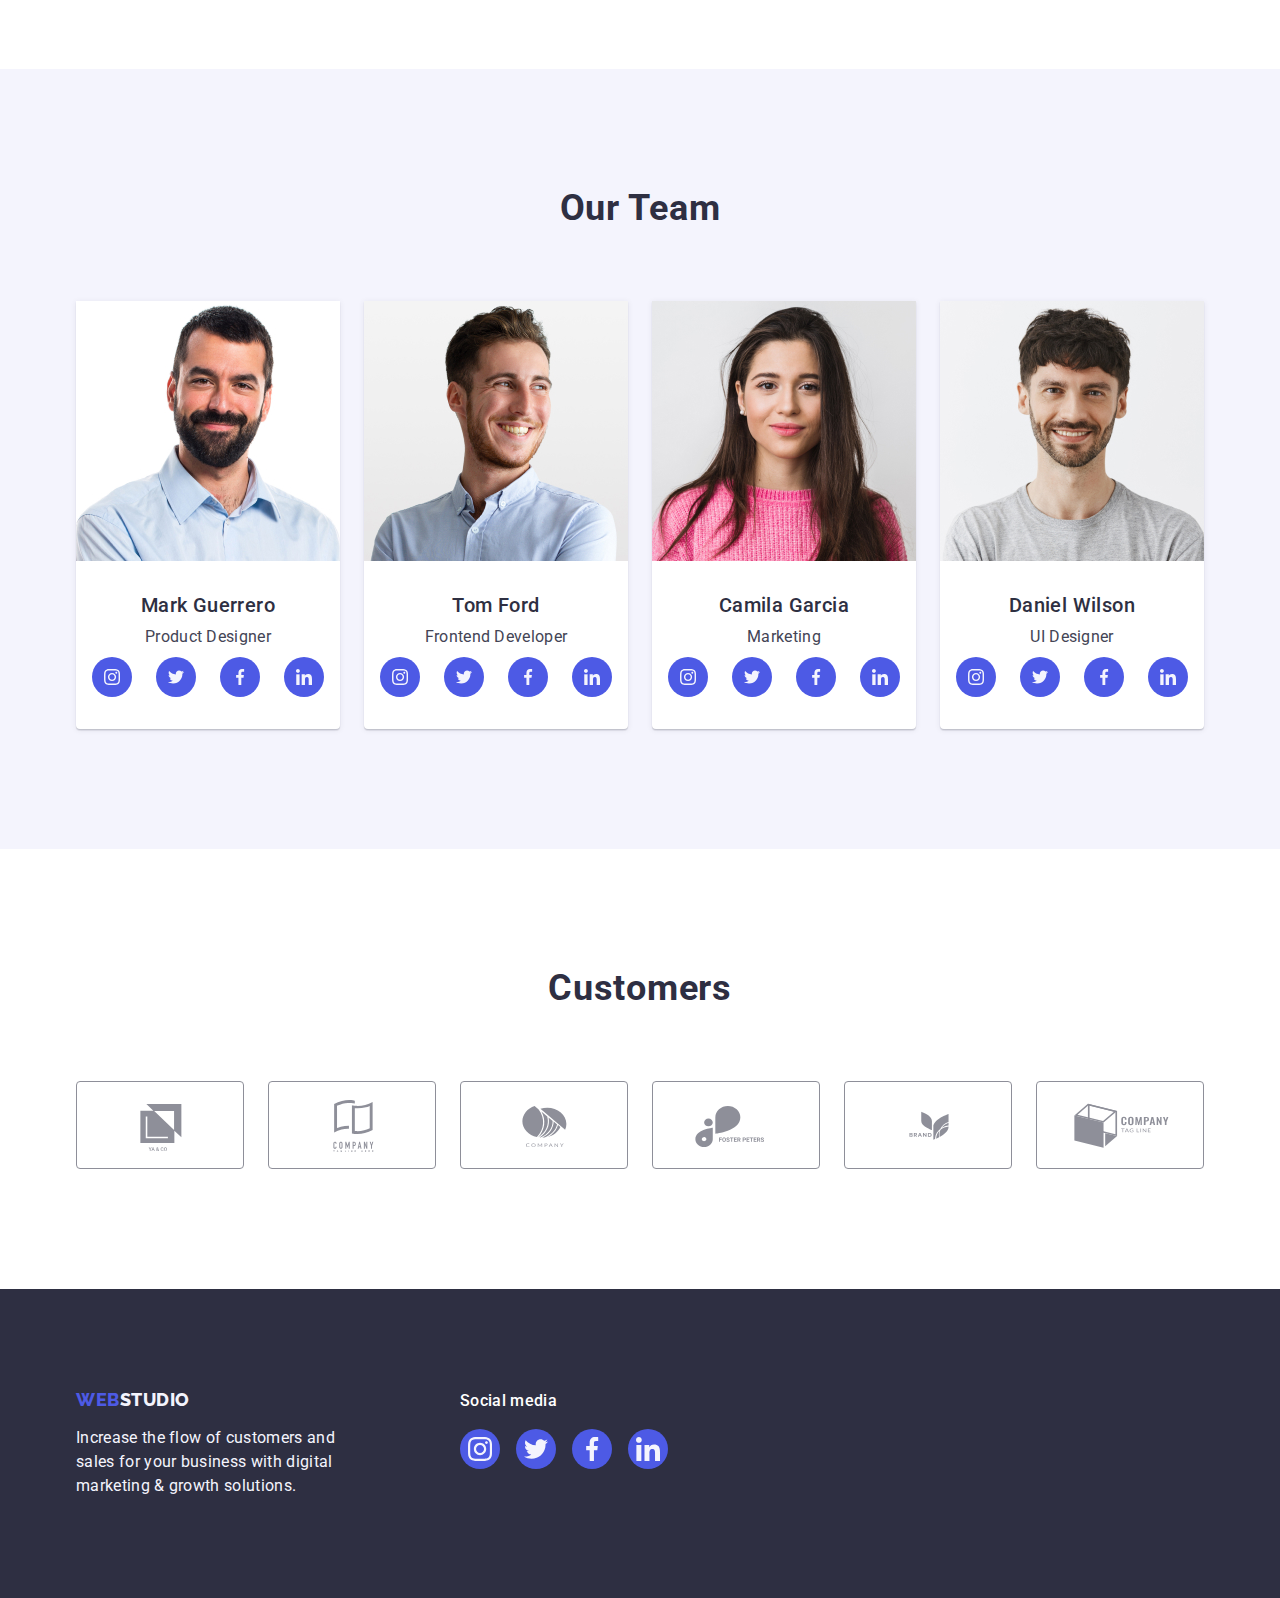
==== commit 5e2cd7b3: "mistake" ====
--- a/index.html
+++ b/index.html
@@ -197,28 +197,28 @@
               <p class="subtitle-desc">Frontend Developer</p> 
               <ul class="social">
                 <li class="social-item">
-                  <a class="social-link" href="https://www.instagram.com/" target="_blank" ref="noopener noreferrer" aria-label="Instagram icon">
+                  <a class="social-link" href="https://www.instagram.com/" target="_blank" rel="noopener noreferrer" aria-label="Instagram icon">
                     <svg class="social-icon" width="16" height="16">
                       <use href="./images/icons.svg#icon-instagram"></use>
                     </svg>
                   </a>
                 </li>
                 <li class="social-item">
-                  <a class="social-link" href="https://twitter.com/" target="_blank" ref="noopener noreferrer" aria-label="Twitter icon">
+                  <a class="social-link" href="https://twitter.com/" target="_blank" rel="noopener noreferrer" aria-label="Twitter icon">
                     <svg class="social-icon" width="16" height="16">
                       <use href="./images/icons.svg#icon-twitter"></use>
                     </svg>
                   </a>
                 </li>
                 <li class="social-item">
-                  <a class="social-link" href="https://www.facebook.com/" target="_blank" ref="noopener noreferrer" aria-label="Facebook icon">
+                  <a class="social-link" href="https://www.facebook.com/" target="_blank" rel="noopener noreferrer" aria-label="Facebook icon">
                     <svg class="social-icon" width="16" height="16">
                       <use href="./images/icons.svg#icon-facebook"></use>
                     </svg>
                   </a>
                 </li>
                 <li class="social-item">
-                  <a class="social-link" href="https://www.linkedin.com/" target="_blank" ref="noopener noreferrer" aria-label="Linedin icon">
+                  <a class="social-link" href="https://www.linkedin.com/" target="_blank" rel="noopener noreferrer" aria-label="Linedin icon">
                     <svg class="social-icon" width="16" height="16">
                       <use href="./images/icons.svg#icon-linkedin"></use>
                     </svg>
@@ -240,28 +240,28 @@
               <p class="subtitle-desc">Marketing</p>
                <ul class="social">
                 <li class="social-item">
-                  <a class="social-link" href="https://www.instagram.com/" target="_blank" ref="noopener noreferrer" aria-label="Instagram icon">
+                  <a class="social-link" href="https://www.instagram.com/" target="_blank" rel="noopener noreferrer" aria-label="Instagram icon">
                     <svg class="social-icon" width="16" height="16">
                       <use href="./images/icons.svg#icon-instagram"></use>
                     </svg>
                   </a>
                 </li>
                 <li class="social-item">
-                  <a class="social-link" href="https://twitter.com/" target="_blank" ref="noopener noreferrer" aria-label="Twitter icon">
+                  <a class="social-link" href="https://twitter.com/" target="_blank" rel="noopener noreferrer" aria-label="Twitter icon">
                     <svg class="social-icon" width="16" height="16">
                       <use href="./images/icons.svg#icon-twitter"></use>
                     </svg>
                   </a>
                 </li>
                 <li class="social-item">
-                  <a class="social-link" href="https://www.facebook.com/" target="_blank" ref="noopener noreferrer" aria-label="Facebook icon">
+                  <a class="social-link" href="https://www.facebook.com/" target="_blank" rel="noopener noreferrer" aria-label="Facebook icon">
                     <svg class="social-icon" width="16" height="16">
                       <use href="./images/icons.svg#icon-facebook"></use>
                     </svg>
                   </a>
                 </li>
                 <li class="social-item">
-                  <a class="social-link" href="https://www.linkedin.com/" target="_blank" ref="noopener noreferrer" aria-label="Linedin icon">
+                  <a class="social-link" href="https://www.linkedin.com/" target="_blank" rel="noopener noreferrer" aria-label="Linedin icon">
                     <svg class="social-icon" width="16" height="16">
                       <use href="./images/icons.svg#icon-linkedin"></use>
                     </svg>
@@ -283,28 +283,28 @@
               <p class="subtitle-desc">UI Designer</p>
               <ul class="social">
                 <li class="social-item">
-                  <a class="social-link" href="https://www.instagram.com/" target="_blank" ref="noopener noreferrer" aria-label="Instagram icon">
+                  <a class="social-link" href="https://www.instagram.com/" target="_blank" rel="noopener noreferrer" aria-label="Instagram icon">
                     <svg class="social-icon" width="16" height="16">
                       <use href="./images/icons.svg#icon-instagram"></use>
                     </svg>
                   </a>
                 </li>
                 <li class="social-item">
-                  <a class="social-link" href="https://twitter.com/" target="_blank" ref="noopener noreferrer" aria-label="Twitter icon">
+                  <a class="social-link" href="https://twitter.com/" target="_blank" rel="noopener noreferrer" aria-label="Twitter icon">
                     <svg class="social-icon" width="16" height="16">
                       <use href="./images/icons.svg#icon-twitter"></use>
                     </svg>
                   </a>
                 </li>
                 <li class="social-item">
-                  <a class="social-link" href="https://www.facebook.com/" target="_blank" ref="noopener noreferrer" aria-label="Facebook icon">
+                  <a class="social-link" href="https://www.facebook.com/" target="_blank" rel="noopener noreferrer" aria-label="Facebook icon">
                     <svg class="social-icon" width="16" height="16">
                       <use href="./images/icons.svg#icon-facebook"></use>
                     </svg>
                   </a>
                 </li>
                 <li class="social-item">
-                  <a class="social-link" href="https://www.linkedin.com/" target="_blank" ref="noopener noreferrer" aria-label="Linedin icon">
+                  <a class="social-link" href="https://www.linkedin.com/" target="_blank" rel="noopener noreferrer" aria-label="Linedin icon">
                     <svg class="social-icon" width="16" height="16">
                       <use href="./images/icons.svg#icon-linkedin"></use>
                     </svg>
--- a/css/styles.css
+++ b/css/styles.css
@@ -122,6 +122,7 @@
 
 .header {
   border-bottom: 1px solid #e7e9fc;
+  box-shadow: 0px 2px 1px rgba(46, 47, 66, 0.08), 0px 1px 1px rgba(46, 47, 66, 0.16), 0px 1px 6px rgba(46, 47, 66, 0.08); 
 }
 
 .header-div {
@@ -413,7 +414,7 @@
 }
 .social-link:hover,
 .social-link:focus{
-  background-color: var(--success);
+  background-color: var(--pressed-state);
 }
 .social-icon {
   fill: var(--light);
@@ -472,18 +473,15 @@
 
   border-radius: 4px;
   border: 1px solid var(--subtitle-text);
+  color: var(--subtitle-text);
 }
 .customers-icon {
-  fill: var(--text);
+  fill:currentColor;
 }
 .customers-link:hover,
 .customers-link:focus{
-  border-color: var(--pressed-state);
-
-}
-.customers-link:hover .customers-icon,
-.customers-link:focus .customers-icon{
-  fill: var(--pressed-state);
+  border: 1px solid var(--pressed-state);
+color: var(--pressed-state);
 }
 
 /* footer */
@@ -494,11 +492,11 @@
 }
 .footer-flex{
   display: flex;
-  gap: 120px;
+  align-items: baseline;
 
 }
 .footer-left {
-
+  margin-right: 120px;
 }
 
 .logo-footer {
@@ -633,11 +631,12 @@
   border-top: none;
 }
 .link{
+  display: block;
   box-shadow: none;
 }
 
-.gallery-item:hover,
-.gallery-item:focus {
+.link:hover,
+.link:focus {
   box-shadow: 0px 2px 1px 0px rgba(46, 47, 66, 0.08), 0px 1px 1px 0px rgba(46, 47, 66, 0.16), 0px 1px 6px 0px rgba(46, 47, 66, 0.08);
   cursor: pointer;
 }
